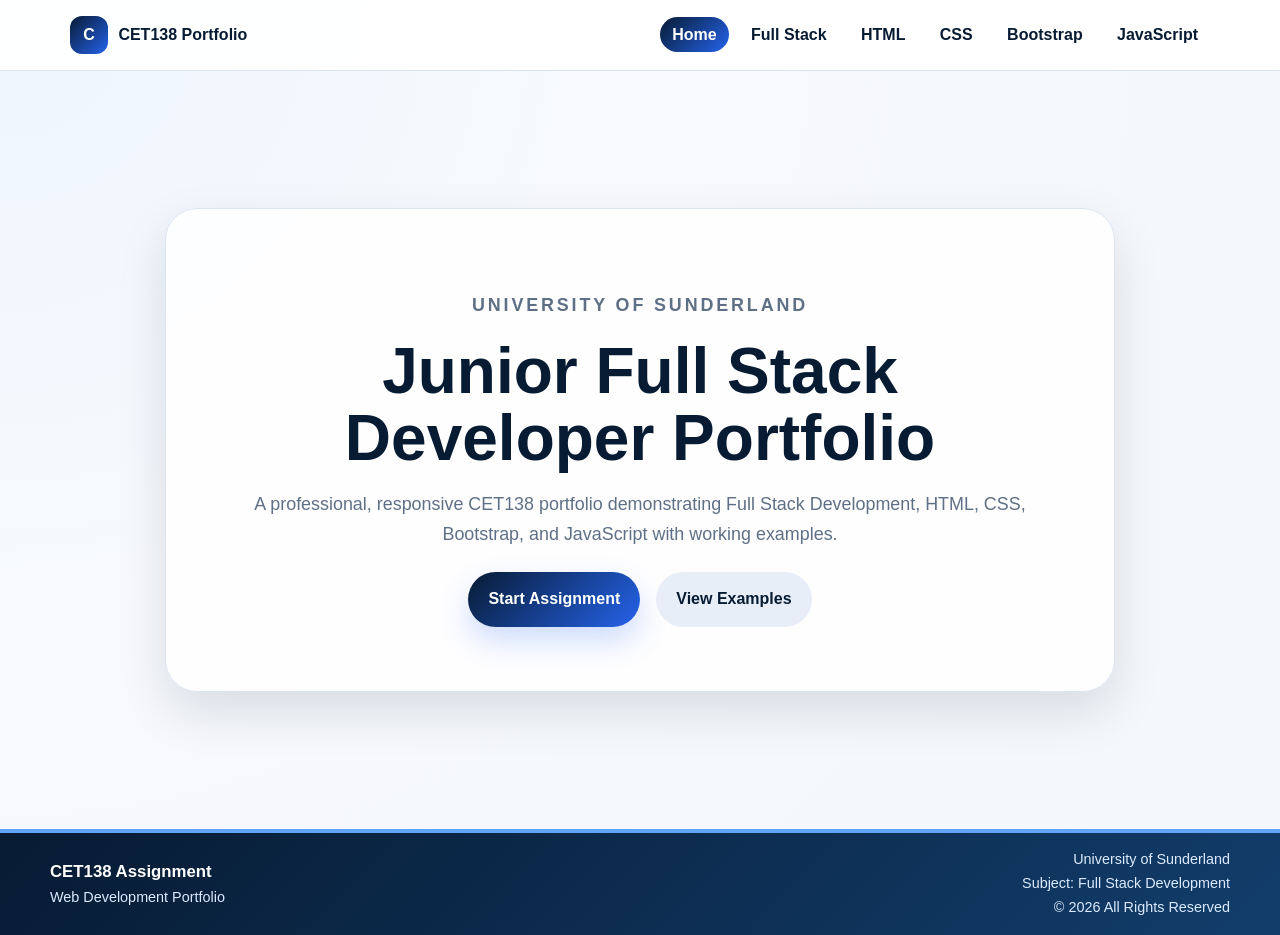
==== index.html @ c5af8782 "This is the assignment of Full Stack Development" ====
<!DOCTYPE html>
<html lang="en">
<head>
  <title>Home | CET138 Portfolio</title>
  <meta charset="UTF-8">
<meta name="viewport" content="width=device-width, initial-scale=1.0">
<meta name="description" content="CET138 Web Development portfolio assignment for University of Sunderland.">
<link rel="stylesheet" href="styles.css">
<script defer src="script.js"></script>
  
</head>
<body>
  <header class="site-header">
  <nav class="site-nav" aria-label="Main navigation">
    <a class="brand" href="index.html" aria-label="CET138 Portfolio Home"><span class="brand-mark">C</span><span>CET138 Portfolio</span></a>
    <button class="nav-toggle" aria-expanded="false" aria-controls="primary-nav" aria-label="Open navigation menu"><span></span><span></span><span></span></button>
    <ul id="primary-nav" class="nav-links">
      <li><a href="index.html">Home</a></li>
      <li><a href="fullstack.html">Full Stack</a></li>
      <li><a href="html.html">HTML</a></li>
      <li><a href="css.html">CSS</a></li>
      <li><a href="bootstrap.html">Bootstrap</a></li>
      <li><a href="javascript.html">JavaScript</a></li>
    </ul>
  </nav>
</header>
  <main><section class="home-hero reveal">
  <div class="home-panel">
    <p class="kicker">University of Sunderland</p>
    <h1>Junior Full Stack Developer Portfolio</h1>
    <p>A professional, responsive CET138 portfolio demonstrating Full Stack Development, HTML, CSS, Bootstrap, and JavaScript with working examples.</p>
    <div class="hero-actions">
      <a class="btn primary" href="fullstack.html">Start Assignment</a>
      <a class="btn secondary" href="html.html">View Examples</a>
    </div>
  </div>
</section></main>
  <footer class="footer">
  <div class="footer-inner">
    <div>
      <strong>CET138 Assignment</strong>
      <span>Web Development Portfolio</span>
    </div>
    <div class="footer-meta">
      <span>University of Sunderland</span>
      <span>Subject: Full Stack Development</span>
      <span>© 2026 All Rights Reserved</span>
    </div>
  </div>
</footer>
  
</body>
</html>
---- styles.css ----
/* CET138 Portfolio - clean, responsive, and assignment-ready CSS */
:root{--navy:#071b33;--ink:#102033;--blue:#2563eb;--sky:#eaf3ff;--bg:#f4f7fb;--card:#ffffff;--muted:#5f7086;--border:#dbe5f1;--shadow:0 20px 50px rgba(7,27,51,.12);--radius:24px}*{box-sizing:border-box}html{height:100%;scroll-behavior:smooth}body{min-height:100vh;margin:0;display:flex;flex-direction:column;font-family:Inter,Arial,Helvetica,sans-serif;background:radial-gradient(circle at top left,#eef6ff 0,#f7f9fc 38%,#f4f7fb 100%);color:var(--ink);line-height:1.65;overflow-x:hidden}main{flex:1}a{color:var(--blue);text-decoration:none}.site-header{position:sticky;top:0;z-index:100;background:rgba(255,255,255,.92);border-bottom:1px solid var(--border);backdrop-filter:blur(14px)}.site-nav{max-width:1180px;margin:auto;display:flex;justify-content:space-between;align-items:center;padding:1rem 1.25rem}.brand{display:flex;align-items:center;gap:.65rem;color:var(--navy);font-weight:900;text-decoration:none}.brand:hover,.brand:focus,.brand:active{text-decoration:none;color:var(--navy)}.brand-mark{width:38px;height:38px;border-radius:12px;display:grid;place-items:center;background:linear-gradient(135deg,var(--navy),var(--blue));color:#fff}.nav-links{display:flex;gap:.65rem;list-style:none;margin:0;padding:0}.nav-links a{font-weight:800;color:var(--navy);padding:.55rem .75rem;border-radius:999px;text-decoration:none}.nav-links a:hover,.nav-links a:focus{background:var(--sky);text-decoration:none}.nav-links a.active{background:linear-gradient(135deg,var(--navy),var(--blue));color:#fff;text-decoration:none}.nav-links a.active:hover,.nav-links a.active:focus{background:linear-gradient(135deg,var(--navy),var(--blue));text-decoration:none}.nav-toggle{display:none;background:none;border:0;cursor:pointer}.nav-toggle span{display:block;width:26px;height:3px;background:var(--navy);margin:5px;border-radius:5px}.home-hero{min-height:calc(100vh - 142px);display:grid;place-items:center;padding:3rem 1.25rem}.home-panel{max-width:950px;text-align:center;background:rgba(255,255,255,.88);border:1px solid var(--border);border-radius:32px;box-shadow:var(--shadow);padding:clamp(2rem,5vw,4rem)}.kicker{text-transform:uppercase;letter-spacing:.16em;font-weight:900;color:var(--blue);font-size:.78rem}.home-panel h1,.page-hero h1{font-size:clamp(2.25rem,5vw,4.4rem);line-height:1.05;margin:.4rem 0 1rem;color:var(--navy)}.home-panel p,.page-hero p{font-size:1.12rem;color:var(--muted)}.hero-actions{display:flex;justify-content:center;gap:1rem;flex-wrap:wrap;margin-top:1.4rem}.btn{display:inline-flex;align-items:center;justify-content:center;border:0;border-radius:999px;padding:.9rem 1.25rem;font-weight:900;cursor:pointer}.primary{background:linear-gradient(135deg,var(--navy),var(--blue));color:#fff;box-shadow:0 14px 30px rgba(37,99,235,.22)}.secondary{background:#e8eef8;color:var(--navy)}.page-hero{max-width:none;padding:4rem max(1.25rem,calc((100vw - 1180px)/2));display:grid;grid-template-columns:1fr auto;gap:2rem;align-items:center;background:linear-gradient(135deg,#ffffff,#eaf3ff);border-bottom:1px solid var(--border)}.page-hero-content{max-width:820px}.tech-card-logo{width:178px;height:178px;display:grid;place-items:center;position:relative}.html-logo{background:#f15b2a;border-radius:24px;box-shadow:var(--shadow)}.logo-text{font-size:1.7rem;color:#fff;font-weight:900;letter-spacing:.05em;margin-top:.85rem}.html-logo svg,.css-logo svg{width:120px;height:124px}.html-bg,.html-side{fill:#fff}.html-five{fill:#f15b2a}.css-logo{background:transparent;border-radius:0;box-shadow:none;border:none}.bootstrap-logo{box-shadow:0 22px 55px rgba(121,82,179,.35);border-radius:24px}.js-logo{align-items:end;justify-items:end;background:#f7df1e;border-radius:16px;box-shadow:var(--shadow);padding:1rem}.js-logo span{font-size:4.4rem;font-weight:900;color:#1f2937}.fs-logo{border-radius:28px;background:linear-gradient(135deg,var(--navy),var(--blue));color:#fff;box-shadow:var(--shadow)}.fs-logo span{font-size:4rem;font-weight:900}.content-card{max-width:1180px;margin:0 auto 1.5rem;padding:1.6rem;background:var(--card);border:1px solid var(--border);border-radius:var(--radius);box-shadow:0 10px 30px rgba(7,27,51,.06)}h2{font-size:clamp(1.45rem,3vw,2.15rem);color:var(--navy);margin-top:0}h3{color:#123d6b}.architecture{display:flex;justify-content:center;align-items:center;gap:1rem;flex-wrap:wrap;margin:1rem 0}.architecture div{padding:1rem 1.2rem;border-radius:16px;background:var(--navy);color:#fff;font-weight:900}.architecture span{font-size:1.7rem;color:var(--blue);font-weight:900}.card-grid{display:grid;grid-template-columns:repeat(auto-fit,minmax(230px,1fr));gap:1rem;margin-top:1rem}.topic-card{background:#f8fbff;border:1px solid var(--border);border-radius:18px;padding:1rem}.status{color:var(--muted);margin-top:1rem}.semantic-demo{border:1px solid var(--border);border-radius:20px;overflow:hidden;background:#f8fbff}.semantic-demo header,.semantic-demo footer{background:var(--navy);color:#fff;padding:1rem}.semantic-demo nav{display:flex;gap:1rem;flex-wrap:wrap}.semantic-demo nav a{color:#dbeafe}.semantic-demo main{display:grid;grid-template-columns:2fr 1fr;gap:1rem;padding:1rem}.semantic-demo article,.semantic-demo aside{background:#fff;border-radius:16px;padding:1rem}.example-header{display:flex;justify-content:space-between;align-items:center;gap:1rem;flex-wrap:wrap}.badge-row{display:flex;gap:.6rem}.badge{width:54px;height:54px;border-radius:16px;display:grid;place-items:center;color:white;font-weight:900;box-shadow:0 12px 26px rgba(7,27,51,.12)}.html-badge{background:#f15b2a}.css-badge{background:#0878bd}.js-badge{background:#f7df1e;color:#1f2937}.modern-form,.todo-form{display:grid;gap:1rem}.modern-form{background:linear-gradient(180deg,#fff,#f8fbff);border:1px solid var(--border);border-radius:22px;padding:1.3rem}.form-grid{display:grid;grid-template-columns:repeat(2,minmax(0,1fr));gap:1rem}.form-group{display:grid;gap:.4rem}.form-demo label,.todo-form label{font-weight:800;color:var(--navy)}.form-demo input,.form-demo select,.todo-form input{width:100%;border:1px solid var(--border);border-radius:14px;padding:.9rem;background:#fff}.form-demo input:focus,.form-demo select:focus,.todo-form input:focus{outline:0;border-color:var(--blue);box-shadow:0 0 0 4px rgba(37,99,235,.14)}.choice-card{border:1px solid var(--border);border-radius:18px;padding:1rem;background:#f8fbff;display:grid;gap:.7rem}.choice-card legend{font-weight:900;color:var(--navy);padding:0 .35rem}.option-row{display:flex!important;align-items:center;gap:.65rem;background:#fff;border:1px solid var(--border);border-radius:14px;padding:.75rem .85rem}.option-row input{width:auto!important;margin:0;accent-color:var(--blue)}.form-submit{width:100%}.flex-demo{display:flex;gap:1rem;flex-wrap:wrap}.flex-demo article{flex:1 1 230px;padding:1.25rem;border-radius:20px;background:linear-gradient(135deg,#edf6ff,#fff);border:1px solid var(--border)}.grid-gallery{display:grid;grid-template-columns:repeat(auto-fit,minmax(160px,1fr));gap:1rem}.grid-gallery div{min-height:125px;border-radius:20px;display:grid;place-items:center;background:linear-gradient(135deg,#dbeafe,#fff);border:1px solid var(--border);font-weight:900;color:var(--navy)}.input-row{display:flex;gap:.8rem}.todo-list{list-style:none;padding:0;display:grid;gap:.7rem}.todo-list li{display:flex;justify-content:space-between;align-items:center;gap:.8rem;border:1px solid var(--border);background:#f8fbff;border-radius:16px;padding:.8rem}.todo-list .done{text-decoration:line-through;color:var(--muted)}.weather-section{background:linear-gradient(180deg,#fff,#eef7ff)}.weather-button{border:0;border-radius:16px;padding:1rem 1.35rem;background:linear-gradient(135deg,var(--navy),var(--blue));color:#fff;font-weight:900;box-shadow:0 14px 28px rgba(37,99,235,.22);cursor:pointer}.weather-card{margin-top:1rem;padding:1.25rem;border-radius:18px;background:#fff;border:1px solid var(--border);box-shadow:0 12px 30px rgba(7,27,51,.08);display:block;max-width:320px}.references ul{margin-bottom:0}.footer{margin-top:auto;background:linear-gradient(135deg,#071b33,#123d6b);color:#fff;border-top:4px solid #60a5fa;padding:.95rem 1.25rem}.footer-inner{max-width:1180px;margin:auto;display:flex;justify-content:space-between;align-items:center;gap:1rem;flex-wrap:wrap}.footer strong{display:block;font-size:1.05rem}.footer span{display:block;color:#dbeafe;font-size:.9rem}.footer-meta{text-align:right}.reveal{opacity:0;transform:translateY(22px);transition:opacity .7s ease,transform .7s ease}.reveal.visible{opacity:1;transform:translateY(0)}@media(max-width:820px){.nav-toggle{display:block}.nav-links{display:none;position:absolute;top:72px;right:1rem;left:1rem;flex-direction:column;background:#fff;border:1px solid var(--border);border-radius:20px;box-shadow:var(--shadow);padding:1rem}.nav-links.open{display:flex}.page-hero{grid-template-columns:1fr}.tech-card-logo{width:140px;height:140px}.form-grid,.semantic-demo main{grid-template-columns:1fr}.input-row{flex-direction:column}.footer-inner,.footer-meta{text-align:center;justify-content:center}}
/* Bootstrap section: keep typography consistent with the rest of the site */
.container,.container .navbar,.container .navbar-brand,.container .nav-link,.container .form-control,.container .form-label,.container .btn,.container .modal-content,.container .alert,.container .card{font-family:Inter,Arial,Helvetica,sans-serif!important}
/* Bootstrap demo navbar: no underline in any state, plus active-link highlight */
.navbar .nav-link,.navbar-brand{text-decoration:none}
.navbar .nav-link:hover,.navbar .nav-link:focus,.navbar .nav-link:active,.navbar-brand:hover,.navbar-brand:focus{text-decoration:none}
.navbar .nav-link.active{text-decoration:none;font-weight:700;color:var(--blue)!important}
/* Overview section: scannable layout with lead text, subheadings, and bullet lists */
.overview-lead{font-size:1.15rem;color:var(--muted);margin-top:.25rem}
.content-card h3.overview-sub{font-size:1.2rem;color:var(--navy);margin:1.75rem 0 .6rem;display:flex;align-items:center;gap:.55rem}
.content-card h3.overview-sub::before{content:"";width:10px;height:10px;border-radius:3px;background:linear-gradient(135deg,var(--navy),var(--blue));display:inline-block;flex-shrink:0}
.overview-list{margin:.4rem 0 1rem;padding:0;list-style:none;display:grid;gap:.55rem}
.overview-list li{position:relative;padding:.7rem .9rem .7rem 2.1rem;background:#f8fbff;border:1px solid var(--border);border-radius:14px;color:var(--ink)}
.overview-list li::before{content:"✓";position:absolute;left:.8rem;top:.65rem;color:var(--blue);font-weight:900}
.overview-list li strong{color:var(--navy)}
.overview-note{margin:1rem 0 0;padding:.95rem 1.1rem;border-radius:16px;background:linear-gradient(135deg,#eef6ff,#f7faff);border:1px solid var(--border);color:var(--ink)}
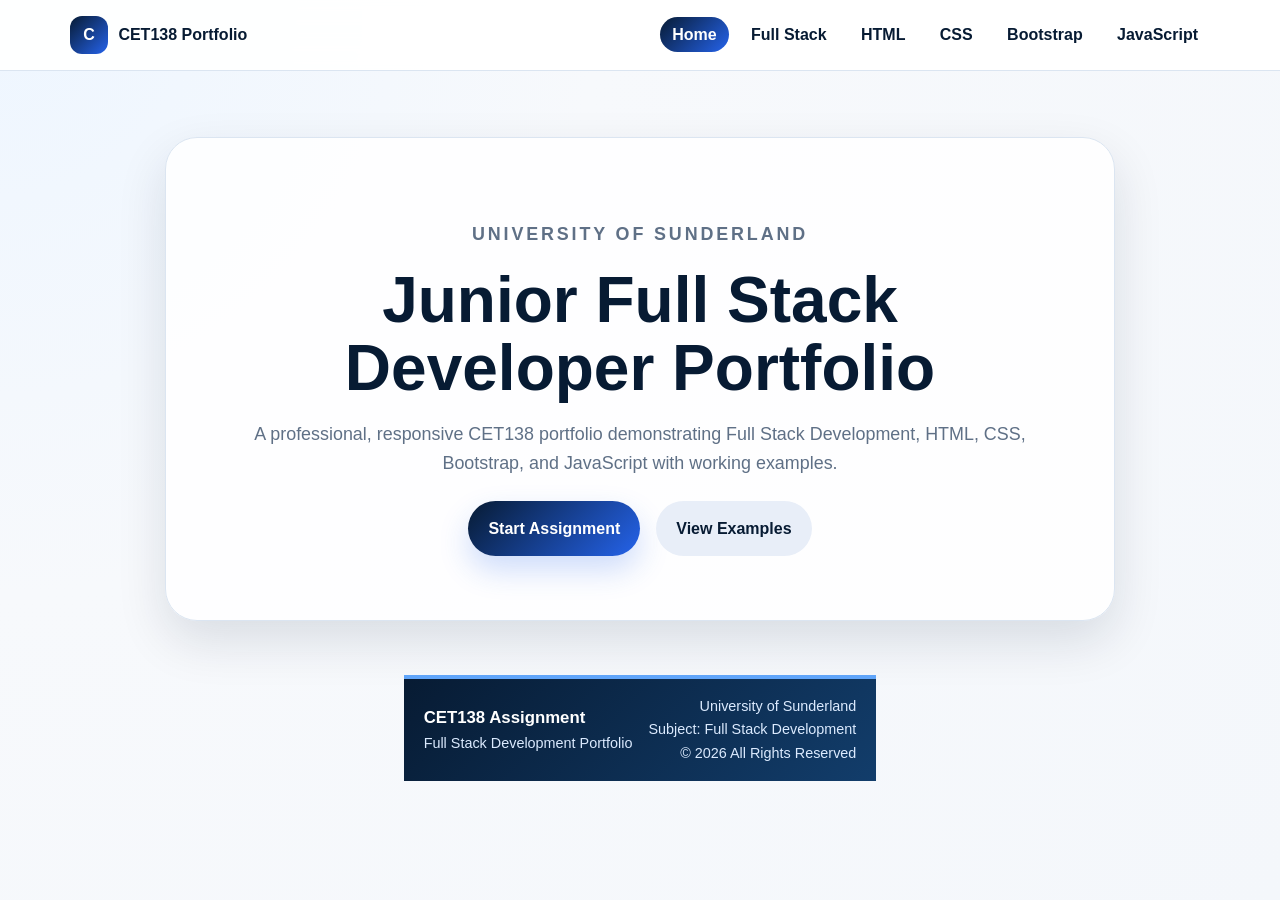
==== commit dbeee6a7: "CET-138 Full Stack Development" ====
--- a/index.html
+++ b/index.html
@@ -34,12 +34,11 @@
       <a class="btn secondary" href="html.html">View Examples</a>
     </div>
   </div>
-</section></main>
   <footer class="footer">
   <div class="footer-inner">
     <div>
       <strong>CET138 Assignment</strong>
-      <span>Web Development Portfolio</span>
+      <span>Full Stack Development Portfolio</span>
     </div>
     <div class="footer-meta">
       <span>University of Sunderland</span>
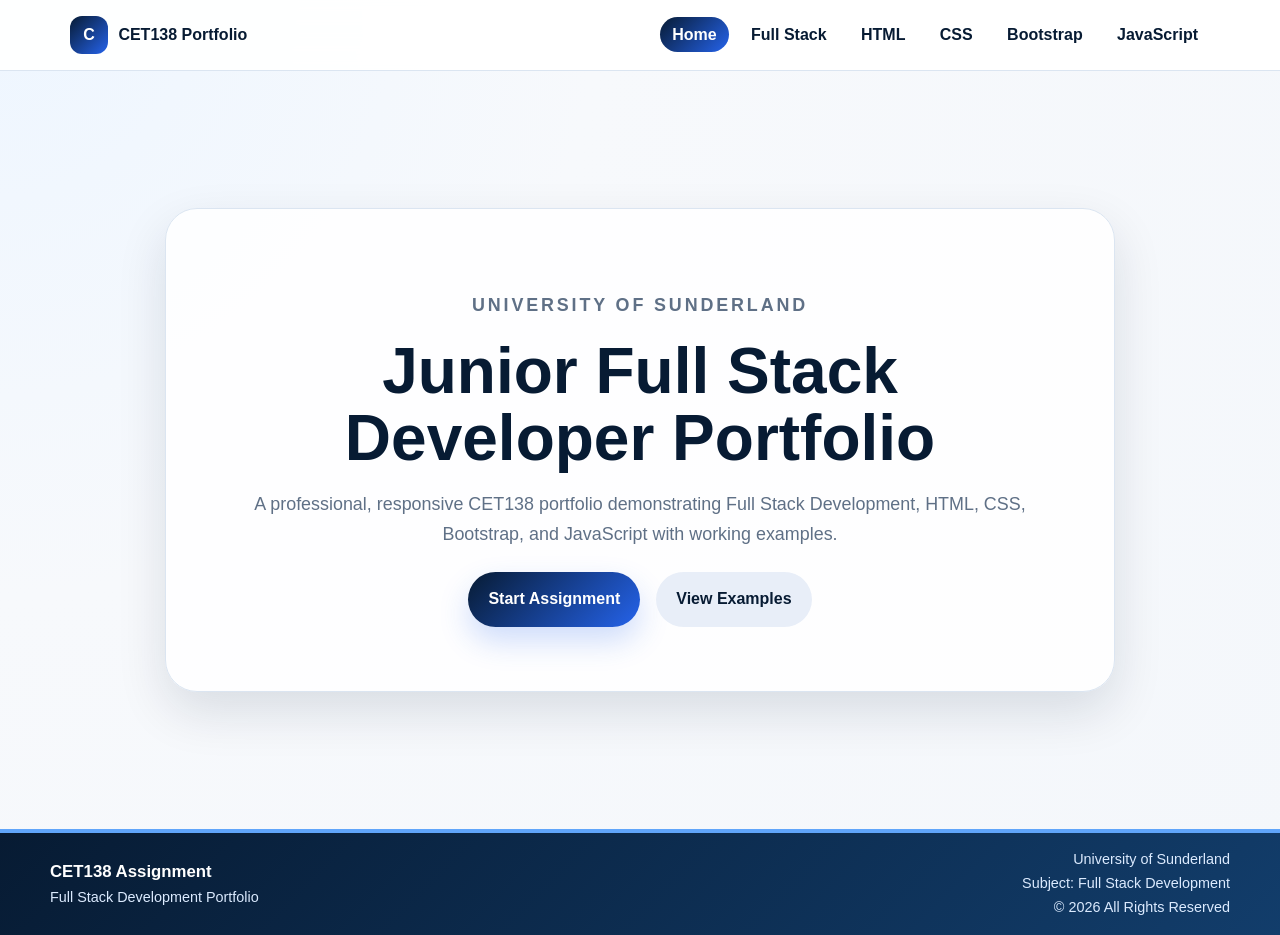
==== commit 3e08421f: "This is a assignment of Full Stack Development" ====
--- a/index.html
+++ b/index.html
@@ -34,6 +34,7 @@
       <a class="btn secondary" href="html.html">View Examples</a>
     </div>
   </div>
+</section></main>
   <footer class="footer">
   <div class="footer-inner">
     <div>
